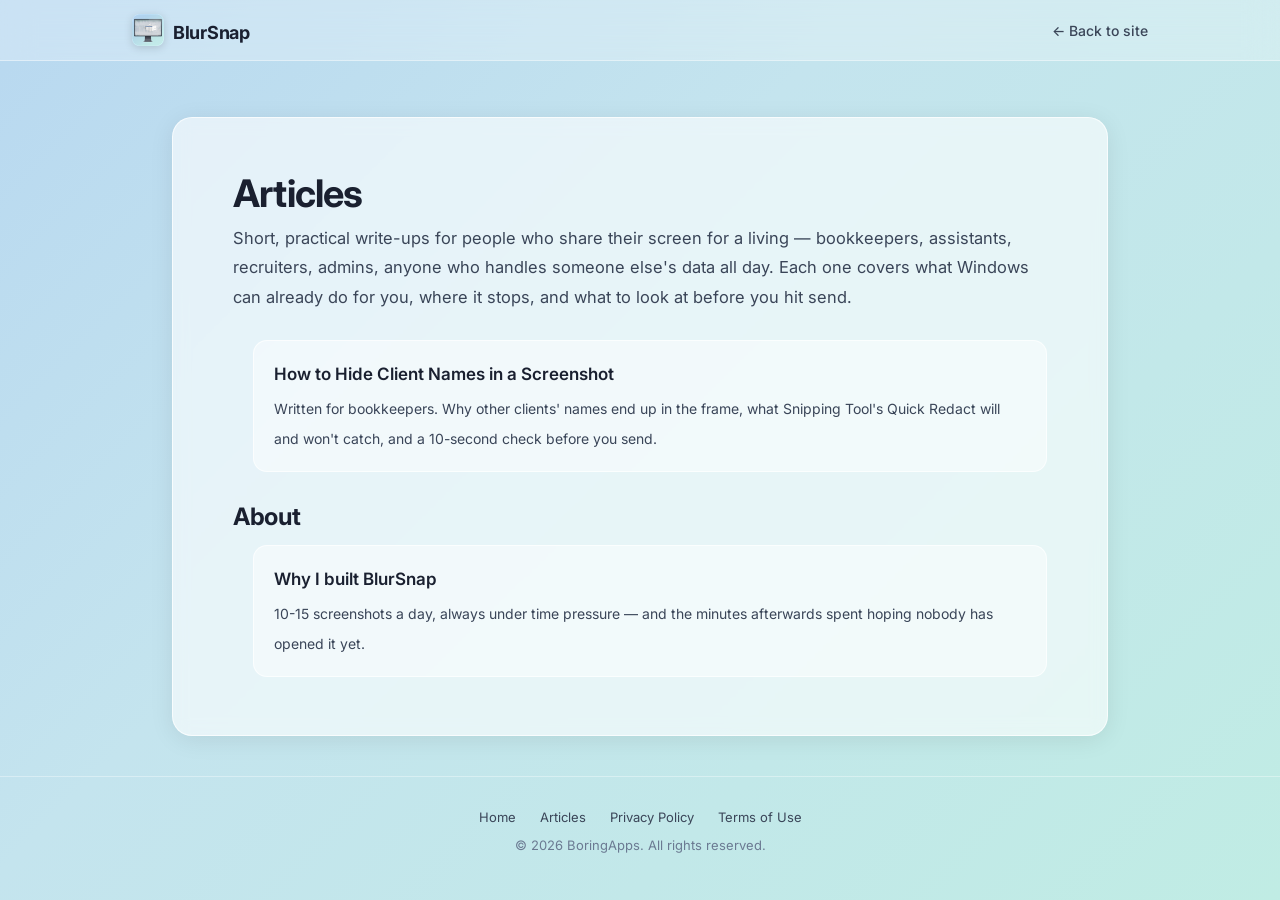
==== articles.html @ a400b6b6 "Add files via upload" ====
<!DOCTYPE html>
<html lang="en">
<head>
  <meta charset="UTF-8">
  <meta name="viewport" content="width=device-width, initial-scale=1.0">
  <title>Articles — BlurSnap</title>
  <meta name="description" content="Practical articles on hiding sensitive details in screenshots on Windows — what the built-in tools can do, where they stop, and what to check before you send.">
  <link rel="canonical" href="https://blursnap.app/articles.html">
  <link rel="icon" href="favicon.ico" sizes="16x16 32x32 48x48">
  <link rel="icon" type="image/png" href="icon-64.png" sizes="64x64">
  <link rel="apple-touch-icon" href="icon-180.png">

  <meta property="og:type" content="website">
  <meta property="og:site_name" content="BlurSnap">
  <meta property="og:title" content="BlurSnap Articles">
  <meta property="og:description" content="Practical articles on hiding sensitive details in screenshots on Windows.">
  <meta property="og:url" content="https://blursnap.app/articles.html">
  <meta property="og:image" content="https://blursnap.app/og-image.png">

  <link rel="preconnect" href="https://fonts.googleapis.com">
  <link rel="preconnect" href="https://fonts.gstatic.com" crossorigin>
  <link href="https://fonts.googleapis.com/css2?family=Inter:wght@400;500;600;700&display=swap" rel="stylesheet">
  <link rel="stylesheet" href="legal.css">
  <link rel="stylesheet" href="article.css">
</head>
<body>

  <header>
    <div class="header-inner">
      <a href="index.html" class="logo">
        <img src="icon-64.png" alt="" width="32" height="32"><span>BlurSnap</span>
      </a>
      <nav>
        <a href="index.html">&larr; Back to site</a>
      </nav>
    </div>
  </header>

  <main class="legal article">
    <div class="legal-card">
      <h1>Articles</h1>
      <p class="legal-intro" style="margin-bottom:28px;">Short, practical write-ups for people who share their screen
      for a living — bookkeepers, assistants, recruiters, admins, anyone who handles someone else's data all day.
      Each one covers what Windows can already do for you, where it stops, and what to look at before you hit send.</p>

      <ul class="guide-list">
        <li>
          <a href="hide-client-names-in-screenshots.html">
            <strong>How to Hide Client Names in a Screenshot</strong>
            <span>Written for bookkeepers. Why other clients' names end up in the frame, what Snipping Tool's
            Quick Redact will and won't catch, and a 10-second check before you send.</span>
          </a>
        </li>
      </ul>

      <!-- NOT LIVE YET — move each block above as its article is published
      <h2 style="margin-top:0;">Start here</h2>

      <ul class="guide-list">
        <li>
          <a href="hide-sensitive-information-in-a-screenshot.html">
            <strong>How to Hide Sensitive Information in a Screenshot</strong>
            <span>The general one: where screenshots leak from, the three mistakes people make when hiding
            things, when a blur is enough and when it isn't, and a checklist that works on anything.</span>
          </a>
        </li>
      </ul>

      <h2>By what you're sending</h2>

      <ul class="guide-list">
        <li>
          <a href="blur-bank-statement.html">
            <strong>How to Blur a Bank Statement Before You Share It</strong>
            <span>They asked for proof of income, not three months of your life. What to hide, what has to
            stay visible — and the running-balance column that gives away the rows you covered.</span>
          </a>
        </li>
        <li>
          <a href="redact-cv-before-sending.html">
            <strong>How to Redact a CV Before You Send It On</strong>
            <span>Blind CVs for recruiters: what comes out, why a black box over the name doesn't remove it,
            and the dozen places the name hides besides the top of page one.</span>
          </a>
        </li>
        <li>
          <a href="hide-personal-data-chat-screenshot.html">
            <strong>How to Hide Personal Data in a Screenshot of a Chat or Inbox</strong>
            <span>You wanted to show one message. The sidebar carries everyone you talk to, and the previews
            carry what they said — and this kind of screenshot travels further than any other.</span>
          </a>
        </li>
      </ul>

      <h2>Tools</h2>

      <ul class="guide-list">
        <li>
          <a href="redact-screenshot-windows.html">
            <strong>How to Redact a Screenshot on Windows</strong>
            <span>Every built-in way, step by step: Snipping Tool, Scan Text, Quick Redact, Paint — with
            the exact limit of each one, and a table of which to use when.</span>
          </a>
        </li>
      </ul>

      -->

      <h2>About</h2>

      <ul class="guide-list">
        <li>
          <a href="why-i-built-blursnap.html">
            <strong>Why I built BlurSnap</strong>
            <span>10-15 screenshots a day, always under time pressure — and the minutes afterwards spent
            hoping nobody has opened it yet.</span>
          </a>
        </li>
      </ul>
    </div>
  </main>

  <footer>
    <a href="index.html">Home</a>
    <a href="articles.html">Articles</a>
    <a href="privacy.html">Privacy Policy</a>
    <a href="terms.html">Terms of Use</a>
    <div style="margin-top:12px;">&copy; 2026 BoringApps. All rights reserved.</div>
  </footer>

  <script type='module' src='https://static.cloudflareinsights.com/beacon.min.js' data-cf-beacon='{"token": "2e0156c7e4474e0494445b48694e15ca"}'></script>
</body>
</html>
---- legal.css ----
/* Shared styles for BlurSnap legal pages (privacy, terms) */
*, *::before, *::after { box-sizing: border-box; margin: 0; padding: 0; }

:root {
  --bg-grad-start: #B8D8F0;
  --bg-grad-end:   #C0ECE4;
  --text-pri:  #1a2030;
  --text-sec:  #3a4558;
  --text-dim:  #6b7a92;
  --accent:    #3d6fa8;
  --accent-hov:#2f5a8a;
  --card-bg:   rgba(255,255,255,0.6);
  --card-border: rgba(255,255,255,0.7);
  --header-bg: rgba(255,255,255,0.25);
}

html { scroll-behavior: smooth; }

body {
  font-family: 'Inter', system-ui, sans-serif;
  color: var(--text-pri);
  background: linear-gradient(135deg, var(--bg-grad-start) 0%, #C4E4EE 40%, var(--bg-grad-end) 100%);
  background-attachment: fixed;
  min-height: 100vh;
}

/* ── Header ─────────────────────────────────────── */
header {
  position: sticky;
  top: 0;
  z-index: 100;
  backdrop-filter: blur(16px);
  -webkit-backdrop-filter: blur(16px);
  background: var(--header-bg);
  border-bottom: 1px solid rgba(255,255,255,0.4);
}

.header-inner {
  max-width: 1080px;
  margin: 0 auto;
  padding: 0 32px;
  height: 60px;
  display: flex;
  align-items: center;
  justify-content: space-between;
}

.logo {
  font-size: 18px;
  font-weight: 700;
  color: var(--text-pri);
  text-decoration: none;
  letter-spacing: -0.3px;
  display: flex;
  align-items: center;
}

.logo img { border-radius: 7px; margin-right: 9px; box-shadow: 0 2px 8px rgba(0,0,0,0.15); }
.logo span { position: relative; top: 2px; }

nav a {
  font-size: 14px;
  font-weight: 500;
  color: var(--text-sec);
  text-decoration: none;
  transition: color 0.15s;
}

nav a:hover { color: var(--text-pri); }

/* ── Legal content card ──────────────────────────── */
.legal {
  max-width: 912px;
  margin: 56px auto 40px;
  padding: 0 32px;
}

.legal-card {
  background: var(--card-bg);
  border: 1px solid var(--card-border);
  border-radius: 20px;
  backdrop-filter: blur(8px);
  -webkit-backdrop-filter: blur(8px);
  box-shadow: 0 4px 24px rgba(0, 0, 0, 0.08);
  padding: 48px 48px 40px;
}

.legal-card h1 {
  font-size: 34px;
  font-weight: 700;
  letter-spacing: -0.8px;
  margin-bottom: 8px;
}

.legal-updated {
  font-size: 13px;
  color: var(--text-dim);
  margin-bottom: 36px;
}

.legal-card h2 {
  font-size: 19px;
  font-weight: 700;
  color: var(--text-pri);
  margin: 32px 0 12px;
}

.legal-card p {
  font-size: 15px;
  color: var(--text-sec);
  line-height: 1.7;
  margin-bottom: 14px;
}

.legal-card ul {
  margin: 0 0 14px 20px;
}

.legal-card li {
  font-size: 15px;
  color: var(--text-sec);
  line-height: 1.7;
  margin-bottom: 6px;
}

.legal-card a {
  color: var(--accent);
  text-decoration: none;
}

.legal-card a:hover { text-decoration: underline; }

.legal-card strong { color: var(--text-pri); font-weight: 600; }

.legal-intro {
  font-size: 16px;
  color: var(--text-sec);
  line-height: 1.7;
  margin-bottom: 8px;
}

/* ── Footer ──────────────────────────────────────── */
footer {
  border-top: 1px solid rgba(255,255,255,0.35);
  padding: 32px;
  text-align: center;
  font-size: 13px;
  color: var(--text-dim);
}

footer a {
  color: var(--text-sec);
  text-decoration: none;
  margin: 0 10px;
}

footer a:hover { color: var(--text-pri); }

/* ── Responsive ──────────────────────────────────── */
@media (max-width: 640px) {
  .legal-card { padding: 32px 24px; }
  .legal-card h1 { font-size: 28px; }
  .header-inner { padding: 0 20px; }
}
---- article.css ----
/* Article/guide pages. Loaded on top of legal.css, which supplies the
   colour tokens, header, footer and base typography. Everything here is
   what a guide needs and a legal page does not. */

/* Wider than the legal pages, with type scaled up to match: the line length
   stays in a comfortable range instead of stretching to 110+ characters. */
.article { max-width: 1000px; }
.article .legal-card { padding: 52px 60px 44px; }

.article .legal-card p,
.article .legal-card li { font-size: 16.5px; line-height: 1.78; }
.article .legal-card h1 { font-size: 38px; }

.legal-card p.lead {
  font-size: 19px;
  color: var(--text-pri);
  line-height: 1.65;
  margin-bottom: 18px;
}

.legal-card h2 { font-size: 24px; margin: 40px 0 14px; letter-spacing: -0.3px; }
.legal-card h2:first-of-type { margin-top: 30px; }
.legal-card h3 { font-size: 17.5px; font-weight: 700; margin: 24px 0 8px; }

.legal-card ol { margin: 0 0 14px 20px; }
.legal-card ol li { font-size: 15px; color: var(--text-sec); line-height: 1.7; margin-bottom: 8px; }

kbd {
  font: 500 13px/1 'Inter', system-ui, sans-serif;
  background: rgba(255,255,255,0.85);
  border: 1px solid rgba(0,0,0,0.14);
  border-bottom-width: 2px;
  border-radius: 5px;
  padding: 3px 6px;
  white-space: nowrap;
  color: var(--text-pri);
}

/* ── Pull-out note ───────────────────────────────── */
.note {
  background: rgba(255,255,255,0.5);
  border-left: 3px solid var(--accent);
  border-radius: 0 12px 12px 0;
  padding: 16px 20px;
  margin: 24px 0;
}
.note p:last-child { margin-bottom: 0; }

/* ── Byline / meta ───────────────────────────────── */
.article-meta {
  font-size: 13px;
  color: var(--text-dim);
  margin-bottom: 28px;
}

/* ── Browser mock-up ─────────────────────────────── */
/* Deliberately generic chrome: this illustrates the reader's own screen,
   not any particular accounting product's interface. */
.mock-wrap {
  display: grid;
  grid-template-columns: 1fr 1fr;
  gap: 18px;
  margin: 28px 0 10px;
}

.mock {
  background: #f4f6f9;
  border: 1px solid rgba(0,0,0,0.12);
  border-radius: 10px;
  overflow: hidden;
  box-shadow: 0 3px 14px rgba(0,0,0,0.10);
  font-size: 11px;
  line-height: 1.45;
  color: #2a3550;
}

.mock-tabs { display: flex; gap: 3px; padding: 6px 6px 0; background: #dfe4ec; }
.mock-tab {
  flex: 1 1 0;
  min-width: 0;
  padding: 5px 7px;
  border-radius: 6px 6px 0 0;
  background: #eef1f6;
  color: #55617a;
  white-space: nowrap;
  overflow: hidden;
  text-overflow: ellipsis;
}
.mock-tab.active { background: #fff; color: #1a2030; font-weight: 600; }

.mock-bar { display: flex; gap: 10px; padding: 6px 9px; background: #fff; border-bottom: 1px solid #e3e7ee; color: #6b7a92; }
.mock-bar span { white-space: nowrap; overflow: hidden; text-overflow: ellipsis; }

.mock-body { display: flex; min-height: 132px; background: #fff; }
.mock-side { width: 34%; padding: 8px; background: #f7f9fc; border-right: 1px solid #e3e7ee; }
.mock-side div { padding: 3px 0; color: #55617a; white-space: nowrap; overflow: hidden; text-overflow: ellipsis; }
.mock-main { flex: 1; padding: 10px; }
.mock-head { font-weight: 700; color: #1a2030; padding: 2px 0 6px; }
.mock-total { margin-top: 6px; padding: 5px 0 2px; border-top: 1px solid #d7dde6; font-weight: 700; color: #1a2030; }
.mock-head.pick, .mock-total.pick { background: #fffbe6; border-radius: 3px; }
.mock-row { display: flex; justify-content: space-between; padding: 4px 0; border-bottom: 1px solid #eef1f6; color: #55617a; }
.mock-row.pick { background: #fffbe6; font-weight: 700; color: #1a2030; }

.mock-toast {
  margin: 6px 8px 8px auto;
  width: 62%;
  padding: 6px 8px;
  background: #fff;
  border: 1px solid #e3e7ee;
  border-radius: 7px;
  box-shadow: 0 2px 8px rgba(0,0,0,0.10);
  color: #55617a;
}

/* The "hidden" variant: everything is veiled except what was revealed. */
.mock.hidden-demo .mock-tab,
.mock.hidden-demo .mock-bar span,
.mock.hidden-demo .mock-side div,
.mock.hidden-demo .mock-row,
.mock.hidden-demo .mock-head,
.mock.hidden-demo .mock-total,
.mock.hidden-demo .mock-toast { color: transparent; }

.mock.hidden-demo .mock-tab,
.mock.hidden-demo .mock-side div,
.mock.hidden-demo .mock-head,
.mock.hidden-demo .mock-total,
.mock.hidden-demo .mock-toast { background-image: linear-gradient(90deg, #cdd5e0, #dbe1ea); border-radius: 4px; }

.mock.hidden-demo .mock-bar span { background: #dbe1ea; border-radius: 4px; }
.mock.hidden-demo .mock-row { background-image: linear-gradient(90deg, #d5dbe4, #e2e7ee); border-radius: 4px; margin-bottom: 2px; }
/* The revealed spots: three of them, deliberately far apart. */
.mock.hidden-demo .mock-row.pick,
.mock.hidden-demo .mock-head.pick,
.mock.hidden-demo .mock-total.pick { background: #fffbe6; background-image: none; color: #1a2030; }

.mock-cap { font-size: 12px; color: var(--text-dim); text-align: center; margin-top: 8px; }

/* ── Call to action ──────────────────────────────── */
.cta {
  margin: 36px 0 4px;
  padding: 24px;
  background: rgba(255,255,255,0.55);
  border: 1px solid var(--card-border);
  border-radius: 16px;
  text-align: center;
}
.cta .btn {
  display: inline-block;
  margin-top: 14px;
  padding: 13px 26px;
  background: var(--accent);
  color: #fff;
  border-radius: 10px;
  font-size: 15px;
  font-weight: 600;
  text-decoration: none;
  transition: background 0.15s;
}
.cta .btn:hover { background: var(--accent-hov); text-decoration: none; }
.cta .fine { font-size: 13px; color: var(--text-dim); margin-top: 12px; margin-bottom: 0; }

/* ── Guides index ────────────────────────────────── */
.guide-list { list-style: none; margin: 0; padding: 0; }
.guide-list li { margin: 0 0 14px; }
.guide-list a {
  display: block;
  padding: 18px 20px;
  background: rgba(255,255,255,0.45);
  border: 1px solid var(--card-border);
  border-radius: 14px;
  text-decoration: none;
  transition: background 0.15s;
}
.guide-list a:hover { background: rgba(255,255,255,0.7); text-decoration: none; }
.guide-list strong { display: block; font-size: 17px; color: var(--text-pri); margin-bottom: 5px; }
.guide-list span { font-size: 14px; color: var(--text-sec); line-height: 1.6; }

/* ── Responsive ──────────────────────────────────── */
@media (max-width: 720px) {
  .mock-wrap { grid-template-columns: 1fr; }
}

@media (max-width: 860px) {
  .article .legal-card { padding: 34px 26px 30px; }
  .article .legal-card h1 { font-size: 29px; }
}

/* ═══════════════════════════════════════════════════
   Mock-ups for articles 2-6.
   Article 1's mock uses element-specific selectors; everything below
   uses one generic mechanism instead — mark any element .v and it gets
   veiled inside .hidden-demo, unless it is also .pick (revealed).
   ═══════════════════════════════════════════════════ */

.mock.hidden-demo .v {
  color: transparent;
  background-image: linear-gradient(90deg, #cdd5e0, #dbe1ea);
  border-radius: 4px;
}
.mock.hidden-demo .v.pick {
  color: #1a2030;
  background-image: none;
  background: #fffbe6;
}

/* ── Statement / document page (article 2) ───────── */
.doc { background: #fff; }
.doc-top {
  display: flex; justify-content: space-between; gap: 10px;
  padding: 8px 11px; background: #fff; border-bottom: 1px solid #e3e7ee;
  font-weight: 600; color: #1a2030;
}
.doc-body { padding: 9px 11px 11px; }
.doc-sub { color: #6b7a92; padding-bottom: 7px; }
.doc-row {
  display: flex; justify-content: space-between; gap: 8px;
  padding: 4px 0; border-bottom: 1px solid #eef1f6; color: #55617a;
}
.doc-row span:first-child { white-space: nowrap; overflow: hidden; text-overflow: ellipsis; }
.doc-row.pick { background: #fffbe6; font-weight: 700; color: #1a2030; }
.doc-total {
  display: flex; justify-content: space-between;
  margin-top: 6px; padding: 5px 0 2px; border-top: 1px solid #d7dde6;
  font-weight: 700; color: #1a2030;
}
.doc-total.pick { background: #fffbe6; }

/* ── CV, two columns (article 3) ─────────────────── */
.cv-body { display: flex; min-height: 150px; background: #fff; }
.cv-side { width: 36%; padding: 10px; background: #f7f9fc; border-right: 1px solid #e3e7ee; }
.cv-photo { width: 34px; height: 34px; border-radius: 50%; background: #dbe1ea; margin-bottom: 8px; }
.cv-side .l { display: block; padding: 3px 0; color: #55617a; white-space: nowrap; overflow: hidden; text-overflow: ellipsis; }
.cv-main { flex: 1; padding: 10px; }
.cv-job { padding: 3px 0 6px; border-bottom: 1px solid #eef1f6; margin-bottom: 5px; }
.cv-job b { display: block; color: #1a2030; }
.cv-job .d { color: #8a97ab; }
.cv-job .t { color: #55617a; }

/* ── Chat / inbox window (article 5) ─────────────── */
.chat-body { display: flex; min-height: 150px; background: #fff; }
.chat-side { width: 40%; padding: 8px; background: #f7f9fc; border-right: 1px solid #e3e7ee; }
.chat-conv { padding: 4px 0; border-bottom: 1px solid #eef1f6; }
.chat-conv b { display: block; color: #1a2030; white-space: nowrap; overflow: hidden; text-overflow: ellipsis; }
.chat-conv .pv { display: block; color: #8a97ab; white-space: nowrap; overflow: hidden; text-overflow: ellipsis; }
.chat-main { flex: 1; padding: 10px; display: flex; flex-direction: column; gap: 5px; }
.bubble { max-width: 80%; padding: 6px 9px; border-radius: 10px; background: #eef1f6; color: #55617a; }
.bubble.me { align-self: flex-end; background: #e3edf7; }
.bubble.pick { background: #fffbe6; color: #1a2030; }

/* ── Comparison table (article 4) ────────────────── */
.cmp-wrap { overflow-x: auto; margin: 20px 0 10px; }
.cmp { width: 100%; border-collapse: collapse; font-size: 14.5px; }
.cmp th, .cmp td {
  text-align: left; padding: 10px 12px; vertical-align: top;
  border-bottom: 1px solid var(--card-border); color: var(--text-sec); line-height: 1.55;
}
.cmp th { color: var(--text-pri); font-weight: 600; font-size: 12.5px; text-transform: uppercase; letter-spacing: 0.4px; }
.cmp td:first-child { color: var(--text-pri); font-weight: 500; white-space: nowrap; }
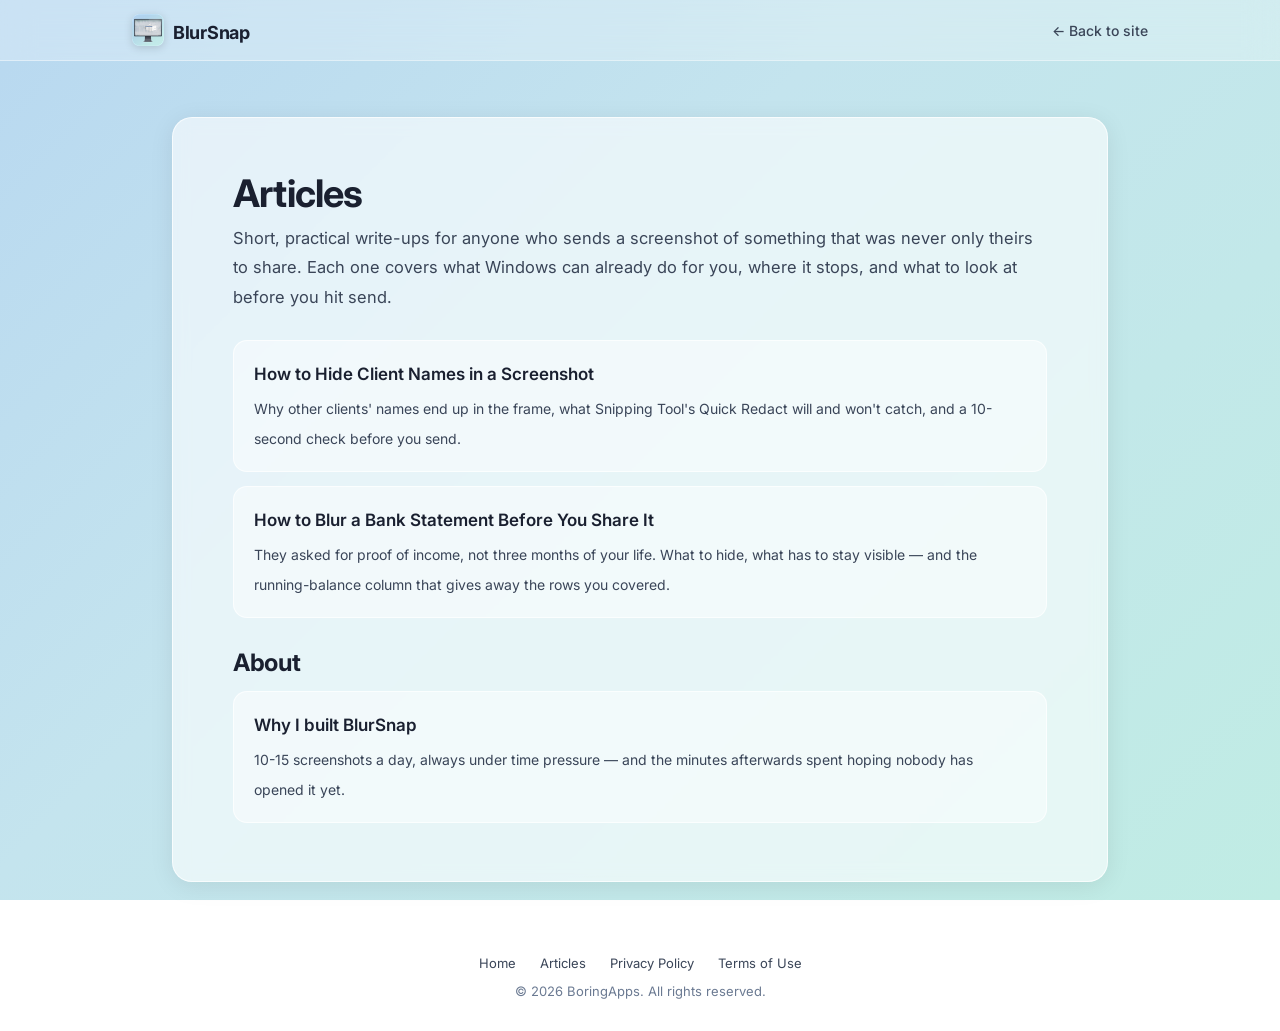
==== commit 8e771122: "Add files via upload" ====
--- a/articles.html
+++ b/articles.html
@@ -1,133 +1,133 @@
-<!DOCTYPE html>
-<html lang="en">
-<head>
-  <meta charset="UTF-8">
-  <meta name="viewport" content="width=device-width, initial-scale=1.0">
-  <title>Articles — BlurSnap</title>
-  <meta name="description" content="Practical articles on hiding sensitive details in screenshots on Windows — what the built-in tools can do, where they stop, and what to check before you send.">
-  <link rel="canonical" href="https://blursnap.app/articles.html">
-  <link rel="icon" href="favicon.ico" sizes="16x16 32x32 48x48">
-  <link rel="icon" type="image/png" href="icon-64.png" sizes="64x64">
-  <link rel="apple-touch-icon" href="icon-180.png">
-
-  <meta property="og:type" content="website">
-  <meta property="og:site_name" content="BlurSnap">
-  <meta property="og:title" content="BlurSnap Articles">
-  <meta property="og:description" content="Practical articles on hiding sensitive details in screenshots on Windows.">
-  <meta property="og:url" content="https://blursnap.app/articles.html">
-  <meta property="og:image" content="https://blursnap.app/og-image.png">
-
-  <link rel="preconnect" href="https://fonts.googleapis.com">
-  <link rel="preconnect" href="https://fonts.gstatic.com" crossorigin>
-  <link href="https://fonts.googleapis.com/css2?family=Inter:wght@400;500;600;700&display=swap" rel="stylesheet">
-  <link rel="stylesheet" href="legal.css">
-  <link rel="stylesheet" href="article.css">
-</head>
-<body>
-
-  <header>
-    <div class="header-inner">
-      <a href="index.html" class="logo">
-        <img src="icon-64.png" alt="" width="32" height="32"><span>BlurSnap</span>
-      </a>
-      <nav>
-        <a href="index.html">&larr; Back to site</a>
-      </nav>
-    </div>
-  </header>
-
-  <main class="legal article">
-    <div class="legal-card">
-      <h1>Articles</h1>
-      <p class="legal-intro" style="margin-bottom:28px;">Short, practical write-ups for people who share their screen
-      for a living — bookkeepers, assistants, recruiters, admins, anyone who handles someone else's data all day.
-      Each one covers what Windows can already do for you, where it stops, and what to look at before you hit send.</p>
-
-      <ul class="guide-list">
-        <li>
-          <a href="hide-client-names-in-screenshots.html">
-            <strong>How to Hide Client Names in a Screenshot</strong>
-            <span>Written for bookkeepers. Why other clients' names end up in the frame, what Snipping Tool's
-            Quick Redact will and won't catch, and a 10-second check before you send.</span>
-          </a>
-        </li>
-      </ul>
-
-      <!-- NOT LIVE YET — move each block above as its article is published
-      <h2 style="margin-top:0;">Start here</h2>
-
-      <ul class="guide-list">
-        <li>
-          <a href="hide-sensitive-information-in-a-screenshot.html">
-            <strong>How to Hide Sensitive Information in a Screenshot</strong>
-            <span>The general one: where screenshots leak from, the three mistakes people make when hiding
-            things, when a blur is enough and when it isn't, and a checklist that works on anything.</span>
-          </a>
-        </li>
-      </ul>
-
-      <h2>By what you're sending</h2>
-
-      <ul class="guide-list">
-        <li>
-          <a href="blur-bank-statement.html">
-            <strong>How to Blur a Bank Statement Before You Share It</strong>
-            <span>They asked for proof of income, not three months of your life. What to hide, what has to
-            stay visible — and the running-balance column that gives away the rows you covered.</span>
-          </a>
-        </li>
-        <li>
-          <a href="redact-cv-before-sending.html">
-            <strong>How to Redact a CV Before You Send It On</strong>
-            <span>Blind CVs for recruiters: what comes out, why a black box over the name doesn't remove it,
-            and the dozen places the name hides besides the top of page one.</span>
-          </a>
-        </li>
-        <li>
-          <a href="hide-personal-data-chat-screenshot.html">
-            <strong>How to Hide Personal Data in a Screenshot of a Chat or Inbox</strong>
-            <span>You wanted to show one message. The sidebar carries everyone you talk to, and the previews
-            carry what they said — and this kind of screenshot travels further than any other.</span>
-          </a>
-        </li>
-      </ul>
-
-      <h2>Tools</h2>
-
-      <ul class="guide-list">
-        <li>
-          <a href="redact-screenshot-windows.html">
-            <strong>How to Redact a Screenshot on Windows</strong>
-            <span>Every built-in way, step by step: Snipping Tool, Scan Text, Quick Redact, Paint — with
-            the exact limit of each one, and a table of which to use when.</span>
-          </a>
-        </li>
-      </ul>
-
-      -->
-
-      <h2>About</h2>
-
-      <ul class="guide-list">
-        <li>
-          <a href="why-i-built-blursnap.html">
-            <strong>Why I built BlurSnap</strong>
-            <span>10-15 screenshots a day, always under time pressure — and the minutes afterwards spent
-            hoping nobody has opened it yet.</span>
-          </a>
-        </li>
-      </ul>
-    </div>
-  </main>
-
-  <footer>
-    <a href="index.html">Home</a>
-    <a href="articles.html">Articles</a>
-    <a href="privacy.html">Privacy Policy</a>
-    <a href="terms.html">Terms of Use</a>
-    <div style="margin-top:12px;">&copy; 2026 BoringApps. All rights reserved.</div>
-  </footer>
-
-  <script type='module' src='https://static.cloudflareinsights.com/beacon.min.js' data-cf-beacon='{"token": "2e0156c7e4474e0494445b48694e15ca"}'></script>
-</body>
-</html>
+<!DOCTYPE html>
+<html lang="en">
+<head>
+  <meta charset="UTF-8">
+  <meta name="viewport" content="width=device-width, initial-scale=1.0">
+  <title>Articles — BlurSnap</title>
+  <meta name="description" content="Practical articles on hiding sensitive details in screenshots on Windows — what the built-in tools can do, where they stop, and what to check before you send.">
+  <link rel="canonical" href="https://blursnap.app/articles.html">
+  <link rel="icon" href="favicon.ico" sizes="16x16 32x32 48x48">
+  <link rel="icon" type="image/png" href="icon-64.png" sizes="64x64">
+  <link rel="apple-touch-icon" href="icon-180.png">
+
+  <meta property="og:type" content="website">
+  <meta property="og:site_name" content="BlurSnap">
+  <meta property="og:title" content="BlurSnap Articles">
+  <meta property="og:description" content="Practical articles on hiding sensitive details in screenshots on Windows.">
+  <meta property="og:url" content="https://blursnap.app/articles.html">
+  <meta property="og:image" content="https://blursnap.app/og-image.png">
+
+  <link rel="preconnect" href="https://fonts.googleapis.com">
+  <link rel="preconnect" href="https://fonts.gstatic.com" crossorigin>
+  <link href="https://fonts.googleapis.com/css2?family=Inter:wght@400;500;600;700&display=swap" rel="stylesheet">
+  <link rel="stylesheet" href="legal.css">
+  <link rel="stylesheet" href="article.css">
+</head>
+<body>
+
+  <header>
+    <div class="header-inner">
+      <a href="index.html" class="logo">
+        <img src="icon-64.png" alt="" width="32" height="32"><span>BlurSnap</span>
+      </a>
+      <nav>
+        <a href="index.html">&larr; Back to site</a>
+      </nav>
+    </div>
+  </header>
+
+  <main class="legal article">
+    <div class="legal-card">
+      <h1>Articles</h1>
+      <p class="legal-intro" style="margin-bottom:28px;">Short, practical write-ups for anyone who sends a screenshot
+      of something that was never only theirs to share. Each one covers what Windows can already do for you,
+      where it stops, and what to look at before you hit send.</p>
+
+      <ul class="guide-list">
+        <li>
+          <a href="hide-client-names-in-screenshots.html">
+            <strong>How to Hide Client Names in a Screenshot</strong>
+            <span>Why other clients' names end up in the frame, what Snipping Tool's
+            Quick Redact will and won't catch, and a 10-second check before you send.</span>
+          </a>
+        </li>
+        <li>
+          <a href="blur-bank-statement.html">
+            <strong>How to Blur a Bank Statement Before You Share It</strong>
+            <span>They asked for proof of income, not three months of your life. What to hide, what has to
+            stay visible — and the running-balance column that gives away the rows you covered.</span>
+          </a>
+        </li>
+      </ul>
+
+      <!-- NOT LIVE YET — move each block above as its article is published
+      <h2 style="margin-top:0;">Start here</h2>
+
+      <ul class="guide-list">
+        <li>
+          <a href="hide-sensitive-information-in-a-screenshot.html">
+            <strong>How to Hide Sensitive Information in a Screenshot</strong>
+            <span>The general one: where screenshots leak from, the three mistakes people make when hiding
+            things, when a blur is enough and when it isn't, and a checklist that works on anything.</span>
+          </a>
+        </li>
+      </ul>
+
+      <h2>By what you're sending</h2>
+
+      <ul class="guide-list">
+        <li>
+          <a href="redact-cv-before-sending.html">
+            <strong>How to Redact a CV Before You Send It On</strong>
+            <span>Blind CVs: what comes out, why a black box over the name doesn't remove it,
+            and the dozen places the name hides besides the top of page one.</span>
+          </a>
+        </li>
+        <li>
+          <a href="hide-personal-data-chat-screenshot.html">
+            <strong>How to Hide Personal Data in a Screenshot of a Chat or Inbox</strong>
+            <span>You wanted to show one message. The sidebar carries everyone you talk to, and the previews
+            carry what they said — and this kind of screenshot travels further than any other.</span>
+          </a>
+        </li>
+      </ul>
+
+      <h2>Tools</h2>
+
+      <ul class="guide-list">
+        <li>
+          <a href="redact-screenshot-windows.html">
+            <strong>How to Redact a Screenshot on Windows</strong>
+            <span>Every built-in way, step by step: Snipping Tool, Scan Text, Quick Redact, Paint — with
+            the exact limit of each one, and a table of which to use when.</span>
+          </a>
+        </li>
+      </ul>
+
+      -->
+
+      <h2>About</h2>
+
+      <ul class="guide-list">
+        <li>
+          <a href="why-i-built-blursnap.html">
+            <strong>Why I built BlurSnap</strong>
+            <span>10-15 screenshots a day, always under time pressure — and the minutes afterwards spent
+            hoping nobody has opened it yet.</span>
+          </a>
+        </li>
+      </ul>
+    </div>
+  </main>
+
+  <footer>
+    <a href="index.html">Home</a>
+    <a href="articles.html">Articles</a>
+    <a href="privacy.html">Privacy Policy</a>
+    <a href="terms.html">Terms of Use</a>
+    <div style="margin-top:12px;">&copy; 2026 BoringApps. All rights reserved.</div>
+  </footer>
+
+  <script type='module' src='https://static.cloudflareinsights.com/beacon.min.js' data-cf-beacon='{"token": "2e0156c7e4474e0494445b48694e15ca"}'></script>
+</body>
+</html>
--- a/article.css
+++ b/article.css
@@ -1,190 +1,202 @@
-/* Article/guide pages. Loaded on top of legal.css, which supplies the
-   colour tokens, header, footer and base typography. Everything here is
-   what a guide needs and a legal page does not. */
-
-/* Wider than the legal pages, with type scaled up to match: the line length
-   stays in a comfortable range instead of stretching to 110+ characters. */
-.article { max-width: 1000px; }
-.article .legal-card { padding: 52px 60px 44px; }
-
-.article .legal-card p,
-.article .legal-card li { font-size: 16.5px; line-height: 1.78; }
-.article .legal-card h1 { font-size: 38px; }
-
-.legal-card p.lead {
-  font-size: 19px;
-  color: var(--text-pri);
-  line-height: 1.65;
-  margin-bottom: 18px;
-}
-
-.legal-card h2 { font-size: 24px; margin: 40px 0 14px; letter-spacing: -0.3px; }
-.legal-card h2:first-of-type { margin-top: 30px; }
-.legal-card h3 { font-size: 17.5px; font-weight: 700; margin: 24px 0 8px; }
-
-.legal-card ol { margin: 0 0 14px 20px; }
-.legal-card ol li { font-size: 15px; color: var(--text-sec); line-height: 1.7; margin-bottom: 8px; }
-
-kbd {
-  font: 500 13px/1 'Inter', system-ui, sans-serif;
-  background: rgba(255,255,255,0.85);
-  border: 1px solid rgba(0,0,0,0.14);
-  border-bottom-width: 2px;
-  border-radius: 5px;
-  padding: 3px 6px;
-  white-space: nowrap;
-  color: var(--text-pri);
-}
-
-/* ── Pull-out note ───────────────────────────────── */
-.note {
-  background: rgba(255,255,255,0.5);
-  border-left: 3px solid var(--accent);
-  border-radius: 0 12px 12px 0;
-  padding: 16px 20px;
-  margin: 24px 0;
-}
-.note p:last-child { margin-bottom: 0; }
-
-/* ── Byline / meta ───────────────────────────────── */
-.article-meta {
-  font-size: 13px;
-  color: var(--text-dim);
-  margin-bottom: 28px;
-}
-
-/* ── Browser mock-up ─────────────────────────────── */
-/* Deliberately generic chrome: this illustrates the reader's own screen,
-   not any particular accounting product's interface. */
-.mock-wrap {
-  display: grid;
-  grid-template-columns: 1fr 1fr;
-  gap: 18px;
-  margin: 28px 0 10px;
-}
-
-.mock {
-  background: #f4f6f9;
-  border: 1px solid rgba(0,0,0,0.12);
-  border-radius: 10px;
-  overflow: hidden;
-  box-shadow: 0 3px 14px rgba(0,0,0,0.10);
-  font-size: 11px;
-  line-height: 1.45;
-  color: #2a3550;
-}
-
-.mock-tabs { display: flex; gap: 3px; padding: 6px 6px 0; background: #dfe4ec; }
-.mock-tab {
-  flex: 1 1 0;
-  min-width: 0;
-  padding: 5px 7px;
-  border-radius: 6px 6px 0 0;
-  background: #eef1f6;
-  color: #55617a;
-  white-space: nowrap;
-  overflow: hidden;
-  text-overflow: ellipsis;
-}
-.mock-tab.active { background: #fff; color: #1a2030; font-weight: 600; }
-
-.mock-bar { display: flex; gap: 10px; padding: 6px 9px; background: #fff; border-bottom: 1px solid #e3e7ee; color: #6b7a92; }
-.mock-bar span { white-space: nowrap; overflow: hidden; text-overflow: ellipsis; }
-
-.mock-body { display: flex; min-height: 132px; background: #fff; }
-.mock-side { width: 34%; padding: 8px; background: #f7f9fc; border-right: 1px solid #e3e7ee; }
-.mock-side div { padding: 3px 0; color: #55617a; white-space: nowrap; overflow: hidden; text-overflow: ellipsis; }
-.mock-main { flex: 1; padding: 10px; }
-.mock-head { font-weight: 700; color: #1a2030; padding: 2px 0 6px; }
-.mock-total { margin-top: 6px; padding: 5px 0 2px; border-top: 1px solid #d7dde6; font-weight: 700; color: #1a2030; }
-.mock-head.pick, .mock-total.pick { background: #fffbe6; border-radius: 3px; }
-.mock-row { display: flex; justify-content: space-between; padding: 4px 0; border-bottom: 1px solid #eef1f6; color: #55617a; }
-.mock-row.pick { background: #fffbe6; font-weight: 700; color: #1a2030; }
-
-.mock-toast {
-  margin: 6px 8px 8px auto;
-  width: 62%;
-  padding: 6px 8px;
-  background: #fff;
-  border: 1px solid #e3e7ee;
-  border-radius: 7px;
-  box-shadow: 0 2px 8px rgba(0,0,0,0.10);
-  color: #55617a;
-}
-
-/* The "hidden" variant: everything is veiled except what was revealed. */
-.mock.hidden-demo .mock-tab,
-.mock.hidden-demo .mock-bar span,
-.mock.hidden-demo .mock-side div,
-.mock.hidden-demo .mock-row,
-.mock.hidden-demo .mock-head,
-.mock.hidden-demo .mock-total,
-.mock.hidden-demo .mock-toast { color: transparent; }
-
-.mock.hidden-demo .mock-tab,
-.mock.hidden-demo .mock-side div,
-.mock.hidden-demo .mock-head,
-.mock.hidden-demo .mock-total,
-.mock.hidden-demo .mock-toast { background-image: linear-gradient(90deg, #cdd5e0, #dbe1ea); border-radius: 4px; }
-
-.mock.hidden-demo .mock-bar span { background: #dbe1ea; border-radius: 4px; }
-.mock.hidden-demo .mock-row { background-image: linear-gradient(90deg, #d5dbe4, #e2e7ee); border-radius: 4px; margin-bottom: 2px; }
-/* The revealed spots: three of them, deliberately far apart. */
-.mock.hidden-demo .mock-row.pick,
-.mock.hidden-demo .mock-head.pick,
-.mock.hidden-demo .mock-total.pick { background: #fffbe6; background-image: none; color: #1a2030; }
-
-.mock-cap { font-size: 12px; color: var(--text-dim); text-align: center; margin-top: 8px; }
-
-/* ── Call to action ──────────────────────────────── */
-.cta {
-  margin: 36px 0 4px;
-  padding: 24px;
-  background: rgba(255,255,255,0.55);
-  border: 1px solid var(--card-border);
-  border-radius: 16px;
-  text-align: center;
-}
-.cta .btn {
-  display: inline-block;
-  margin-top: 14px;
-  padding: 13px 26px;
-  background: var(--accent);
-  color: #fff;
-  border-radius: 10px;
-  font-size: 15px;
-  font-weight: 600;
-  text-decoration: none;
-  transition: background 0.15s;
-}
-.cta .btn:hover { background: var(--accent-hov); text-decoration: none; }
-.cta .fine { font-size: 13px; color: var(--text-dim); margin-top: 12px; margin-bottom: 0; }
-
-/* ── Guides index ────────────────────────────────── */
-.guide-list { list-style: none; margin: 0; padding: 0; }
-.guide-list li { margin: 0 0 14px; }
-.guide-list a {
-  display: block;
-  padding: 18px 20px;
-  background: rgba(255,255,255,0.45);
-  border: 1px solid var(--card-border);
-  border-radius: 14px;
-  text-decoration: none;
-  transition: background 0.15s;
-}
-.guide-list a:hover { background: rgba(255,255,255,0.7); text-decoration: none; }
-.guide-list strong { display: block; font-size: 17px; color: var(--text-pri); margin-bottom: 5px; }
-.guide-list span { font-size: 14px; color: var(--text-sec); line-height: 1.6; }
-
-/* ── Responsive ──────────────────────────────────── */
-@media (max-width: 720px) {
-  .mock-wrap { grid-template-columns: 1fr; }
-}
-
-@media (max-width: 860px) {
-  .article .legal-card { padding: 34px 26px 30px; }
-  .article .legal-card h1 { font-size: 29px; }
-}
+/* Article/guide pages. Loaded on top of legal.css, which supplies the
+   colour tokens, header, footer and base typography. Everything here is
+   what a guide needs and a legal page does not. */
+
+/* Wider than the legal pages, with type scaled up to match: the line length
+   stays in a comfortable range instead of stretching to 110+ characters. */
+.article { max-width: 1000px; }
+.article .legal-card { padding: 52px 60px 44px; }
+
+.article .legal-card p,
+.article .legal-card li { font-size: 16.5px; line-height: 1.78; }
+.article .legal-card h1 { font-size: 38px; }
+
+.legal-card p.lead {
+  font-size: 19px;
+  color: var(--text-pri);
+  line-height: 1.65;
+  margin-bottom: 18px;
+}
+
+.legal-card h2 { font-size: 24px; margin: 40px 0 14px; letter-spacing: -0.3px; }
+.legal-card h2:first-of-type { margin-top: 30px; }
+.legal-card h3 { font-size: 17.5px; font-weight: 700; margin: 24px 0 8px; }
+
+.legal-card ol { margin: 0 0 14px 20px; }
+.legal-card ol li { font-size: 15px; color: var(--text-sec); line-height: 1.7; margin-bottom: 8px; }
+
+kbd {
+  font: 500 13px/1 'Inter', system-ui, sans-serif;
+  background: rgba(255,255,255,0.85);
+  border: 1px solid rgba(0,0,0,0.14);
+  border-bottom-width: 2px;
+  border-radius: 5px;
+  padding: 3px 6px;
+  white-space: nowrap;
+  color: var(--text-pri);
+}
+
+/* ── Pull-out note ───────────────────────────────── */
+.note {
+  background: rgba(255,255,255,0.5);
+  border-left: 3px solid var(--accent);
+  border-radius: 0 12px 12px 0;
+  padding: 16px 20px;
+  margin: 24px 0;
+}
+.note p:last-child { margin-bottom: 0; }
+
+/* ── Byline / meta ───────────────────────────────── */
+.article-meta {
+  font-size: 13px;
+  color: var(--text-dim);
+  margin-bottom: 28px;
+}
+
+/* ── Browser mock-up ─────────────────────────────── */
+/* Deliberately generic chrome: this illustrates the reader's own screen,
+   not any particular accounting product's interface. */
+.mock-wrap {
+  display: grid;
+  grid-template-columns: 1fr 1fr;
+  gap: 18px;
+  margin: 28px 0 10px;
+}
+
+.mock {
+  background: #f4f6f9;
+  border: 1px solid rgba(0,0,0,0.12);
+  border-radius: 10px;
+  overflow: hidden;
+  box-shadow: 0 3px 14px rgba(0,0,0,0.10);
+  font-size: 11px;
+  line-height: 1.45;
+  color: #2a3550;
+}
+
+.mock-tabs { display: flex; gap: 3px; padding: 6px 6px 0; background: #dfe4ec; }
+.mock-tab {
+  flex: 1 1 0;
+  min-width: 0;
+  padding: 5px 7px;
+  border-radius: 6px 6px 0 0;
+  background: #eef1f6;
+  color: #55617a;
+  white-space: nowrap;
+  overflow: hidden;
+  text-overflow: ellipsis;
+}
+.mock-tab.active { background: #fff; color: #1a2030; font-weight: 600; }
+
+.mock-bar { display: flex; gap: 10px; padding: 6px 9px; background: #fff; border-bottom: 1px solid #e3e7ee; color: #6b7a92; }
+.mock-bar span { white-space: nowrap; overflow: hidden; text-overflow: ellipsis; }
+
+.mock-body { display: flex; min-height: 132px; background: #fff; }
+.mock-side { width: 34%; padding: 8px; background: #f7f9fc; border-right: 1px solid #e3e7ee; }
+.mock-side div { padding: 3px 0; color: #55617a; white-space: nowrap; overflow: hidden; text-overflow: ellipsis; }
+.mock-main { flex: 1; padding: 10px; }
+.mock-head { font-weight: 700; color: #1a2030; padding: 2px 0 6px; }
+.mock-total { margin-top: 6px; padding: 5px 0 2px; border-top: 1px solid #d7dde6; font-weight: 700; color: #1a2030; }
+.mock-head.pick, .mock-total.pick { background: #fffbe6; border-radius: 3px; }
+.mock-row { display: flex; justify-content: space-between; padding: 4px 0; border-bottom: 1px solid #eef1f6; color: #55617a; }
+.mock-row.pick { background: #fffbe6; font-weight: 700; color: #1a2030; }
+
+.mock-toast {
+  margin: 6px 8px 8px auto;
+  width: 62%;
+  padding: 6px 8px;
+  background: #fff;
+  border: 1px solid #e3e7ee;
+  border-radius: 7px;
+  box-shadow: 0 2px 8px rgba(0,0,0,0.10);
+  color: #55617a;
+}
+
+/* The "hidden" variant: everything is veiled except what was revealed. */
+.mock.hidden-demo .mock-tab,
+.mock.hidden-demo .mock-bar span,
+.mock.hidden-demo .mock-side div,
+.mock.hidden-demo .mock-row,
+.mock.hidden-demo .mock-head,
+.mock.hidden-demo .mock-total,
+.mock.hidden-demo .mock-toast { color: transparent; }
+
+.mock.hidden-demo .mock-tab,
+.mock.hidden-demo .mock-side div,
+.mock.hidden-demo .mock-head,
+.mock.hidden-demo .mock-total,
+.mock.hidden-demo .mock-toast { background-image: linear-gradient(90deg, #cdd5e0, #dbe1ea); border-radius: 4px; }
+
+.mock.hidden-demo .mock-bar span { background: #dbe1ea; border-radius: 4px; }
+.mock.hidden-demo .mock-row { background-image: linear-gradient(90deg, #d5dbe4, #e2e7ee); border-radius: 4px; margin-bottom: 2px; }
+/* The revealed spots: three of them, deliberately far apart. */
+.mock.hidden-demo .mock-row.pick,
+.mock.hidden-demo .mock-head.pick,
+.mock.hidden-demo .mock-total.pick { background: #fffbe6; background-image: none; color: #1a2030; }
+
+.mock-cap { font-size: 12px; color: var(--text-dim); text-align: center; margin-top: 8px; }
+
+/* ── Call to action ──────────────────────────────── */
+.cta {
+  margin: 36px 0 4px;
+  padding: 24px;
+  background: rgba(255,255,255,0.55);
+  border: 1px solid var(--card-border);
+  border-radius: 16px;
+  text-align: center;
+}
+.cta .btn {
+  display: inline-block;
+  margin-top: 14px;
+  padding: 13px 26px;
+  background: var(--accent);
+  color: #fff;
+  border-radius: 10px;
+  font-size: 15px;
+  font-weight: 600;
+  text-decoration: none;
+  transition: background 0.15s;
+}
+.cta .btn:hover { background: var(--accent-hov); text-decoration: none; }
+.cta .fine { font-size: 13px; color: var(--text-dim); margin-top: 12px; margin-bottom: 0; }
+
+/* ── Guides index ────────────────────────────────── */
+/* Scoped to .legal-card to outrank legal.css's `.legal-card ul { margin-left: 20px }`,
+   which is more specific than a bare .guide-list and was indenting the cards 20px
+   further from the left edge than from the right. */
+.legal-card .guide-list { list-style: none; margin: 0; padding: 0; }
+.guide-list li { margin: 0 0 14px; }
+.guide-list a {
+  display: block;
+  padding: 18px 20px;
+  background: rgba(255,255,255,0.45);
+  border: 1px solid var(--card-border);
+  border-radius: 14px;
+  text-decoration: none;
+  transition: background 0.15s;
+}
+.guide-list a:hover { background: rgba(255,255,255,0.7); text-decoration: none; }
+.guide-list strong { display: block; font-size: 17px; color: var(--text-pri); margin-bottom: 5px; }
+.guide-list span { font-size: 14px; color: var(--text-sec); line-height: 1.6; }
+
+/* ── Responsive ──────────────────────────────────── */
+@media (max-width: 720px) {
+  .mock-wrap { grid-template-columns: 1fr; }
+}
+
+@media (max-width: 860px) {
+  .article .legal-card { padding: 34px 26px 30px; }
+  .article .legal-card h1 { font-size: 29px; }
+}
+
+/* Three paddings nest on a phone — page gutter, then the card, then the guide
+   card inside it — and together they leave the text about 230px wide on a
+   390px screen. Tighten all three so the cards use the width they have. */
+@media (max-width: 600px) {
+  .article { padding: 0 14px; }
+  .article .legal-card { padding: 28px 16px 24px; }
+  .guide-list a { padding: 16px; }
+}
 
 /* ═══════════════════════════════════════════════════
    Mock-ups for articles 2-6.
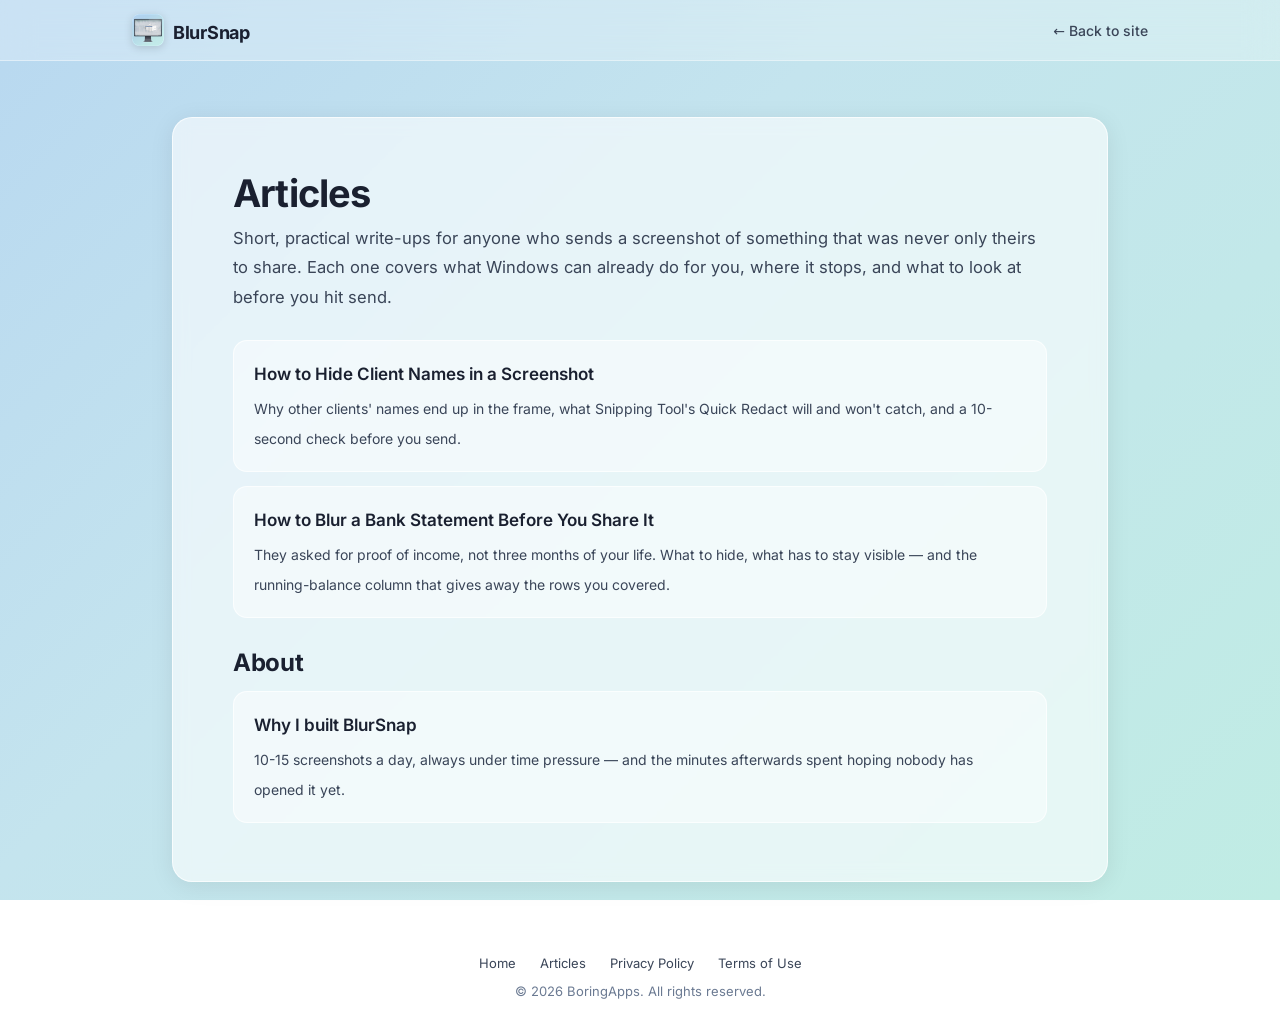
==== commit 6af7b628: "Add files via upload" ====
--- a/articles.html
+++ b/articles.html
@@ -17,9 +17,30 @@
   <meta property="og:url" content="https://blursnap.app/articles.html">
   <meta property="og:image" content="https://blursnap.app/og-image.png">
 
-  <link rel="preconnect" href="https://fonts.googleapis.com">
-  <link rel="preconnect" href="https://fonts.gstatic.com" crossorigin>
-  <link href="https://fonts.googleapis.com/css2?family=Inter:wght@400;500;600;700&display=swap" rel="stylesheet">
+  <link rel="preload" href="fonts/inter-latin.woff2" as="font" type="font/woff2" crossorigin>
+  <style>
+    /* Inter, self-hosted. On the Google Fonts CDN this sat on the critical path: two
+       extra hosts, each costing DNS + TLS + a round trip, and the stylesheet had to
+       land before the font file was even requested. The hero paragraph is the LCP
+       element, so it waited on that whole chain. One variable file per subset covers
+       weights 400-700; only latin is preloaded, latin-ext is fetched on demand. */
+    @font-face {
+      font-family: 'Inter';
+      font-style: normal;
+      font-weight: 400 700;
+      font-display: swap;
+      src: url(fonts/inter-latin.woff2) format('woff2');
+      unicode-range: U+0000-00FF, U+0131, U+0152-0153, U+02BB-02BC, U+02C6, U+02DA, U+02DC, U+0304, U+0308, U+0329, U+2000-206F, U+20AC, U+2122, U+2191, U+2193, U+2212, U+2215, U+FEFF, U+FFFD;
+    }
+    @font-face {
+      font-family: 'Inter';
+      font-style: normal;
+      font-weight: 400 700;
+      font-display: swap;
+      src: url(fonts/inter-latin-ext.woff2) format('woff2');
+      unicode-range: U+0100-02BA, U+02BD-02C5, U+02C7-02CC, U+02CE-02D7, U+02DD-02FF, U+0304, U+0308, U+0329, U+1D00-1DBF, U+1E00-1E9F, U+1EF2-1EFF, U+2020, U+20A0-20AB, U+20AD-20C0, U+2113, U+2C60-2C7F, U+A720-A7FF;
+    }
+  </style>
   <link rel="stylesheet" href="legal.css">
   <link rel="stylesheet" href="article.css">
 </head>
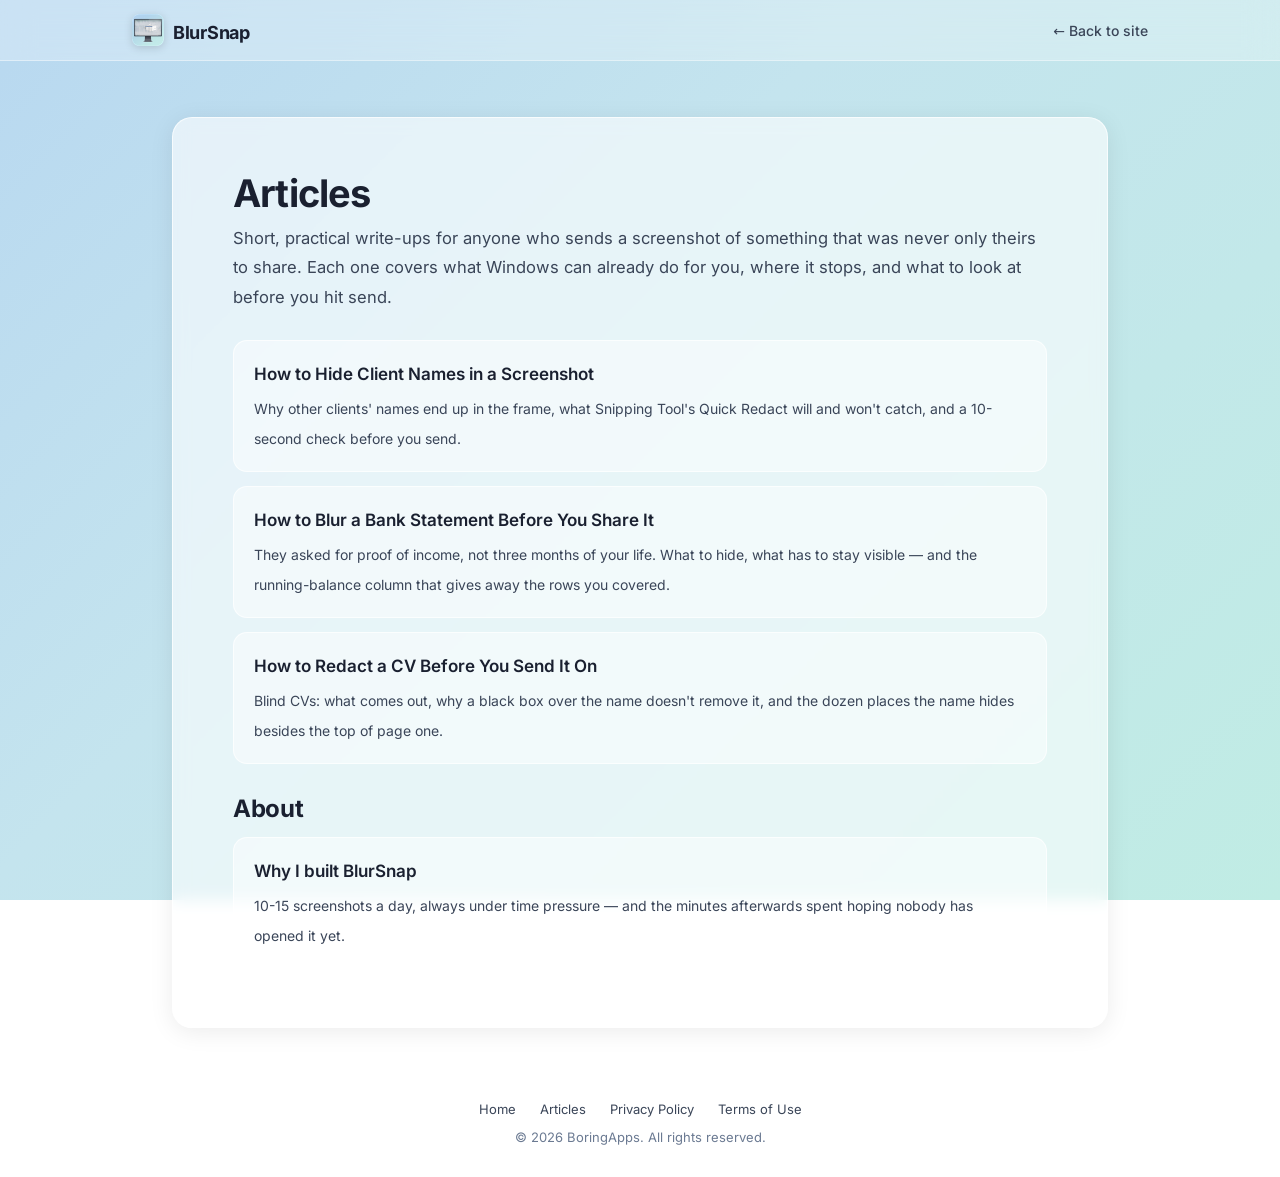
==== commit 115e5714: "Add files via upload" ====
--- a/articles.html
+++ b/articles.html
@@ -79,6 +79,13 @@
             stay visible — and the running-balance column that gives away the rows you covered.</span>
           </a>
         </li>
+        <li>
+          <a href="redact-cv-before-sending.html">
+            <strong>How to Redact a CV Before You Send It On</strong>
+            <span>Blind CVs: what comes out, why a black box over the name doesn't remove it,
+            and the dozen places the name hides besides the top of page one.</span>
+          </a>
+        </li>
       </ul>
 
       <!-- NOT LIVE YET — move each block above as its article is published
@@ -97,13 +104,6 @@
       <h2>By what you're sending</h2>
 
       <ul class="guide-list">
-        <li>
-          <a href="redact-cv-before-sending.html">
-            <strong>How to Redact a CV Before You Send It On</strong>
-            <span>Blind CVs: what comes out, why a black box over the name doesn't remove it,
-            and the dozen places the name hides besides the top of page one.</span>
-          </a>
-        </li>
         <li>
           <a href="hide-personal-data-chat-screenshot.html">
             <strong>How to Hide Personal Data in a Screenshot of a Chat or Inbox</strong>
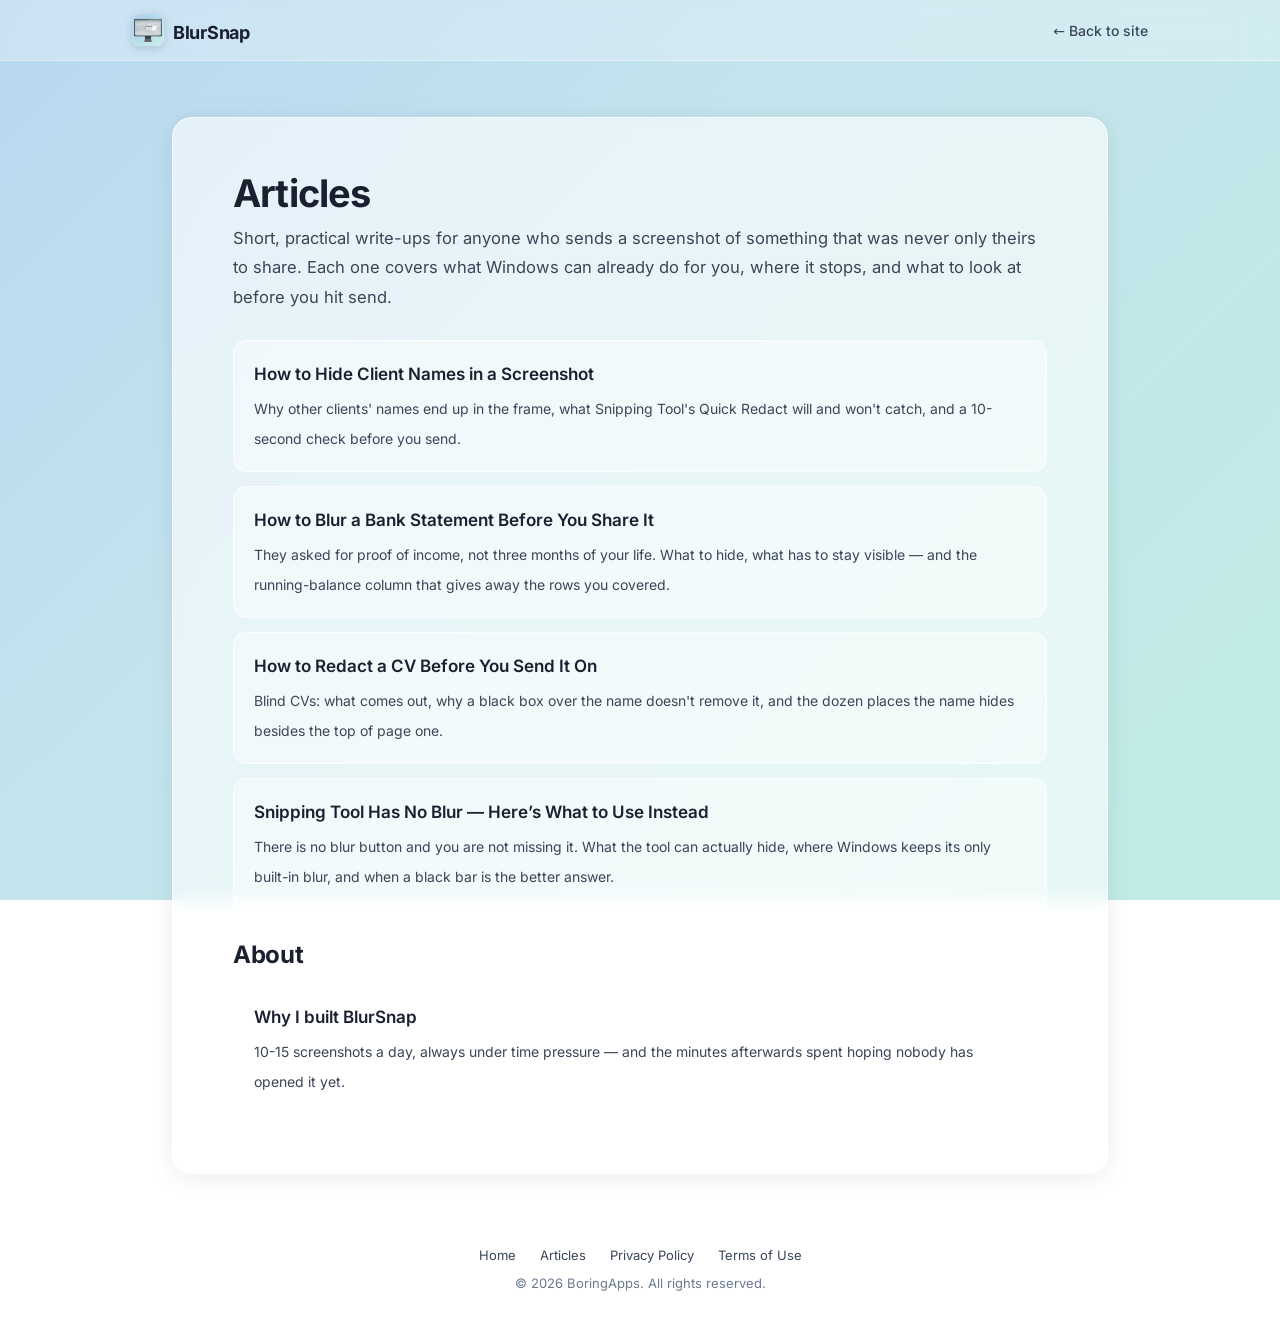
==== commit 98f991b2: "Add files via upload" ====
--- a/articles.html
+++ b/articles.html
@@ -86,7 +86,17 @@
             and the dozen places the name hides besides the top of page one.</span>
           </a>
         </li>
+        <li>
+          <a href="snipping-tool-blur.html">
+            <strong>Snipping Tool Has No Blur — Here&#8217;s What to Use Instead</strong>
+            <span>There is no blur button and you are not missing it. What the tool can actually hide,
+            where Windows keeps its only built-in blur, and when a black bar is the better answer.</span>
+          </a>
+        </li>
       </ul>
+
+      <!-- When redact-screenshot-windows.html goes live, this one moves down with it
+           under the "Tools" heading below — they are the two tool pieces. -->
 
       <!-- NOT LIVE YET — move each block above as its article is published
       <h2 style="margin-top:0;">Start here</h2>
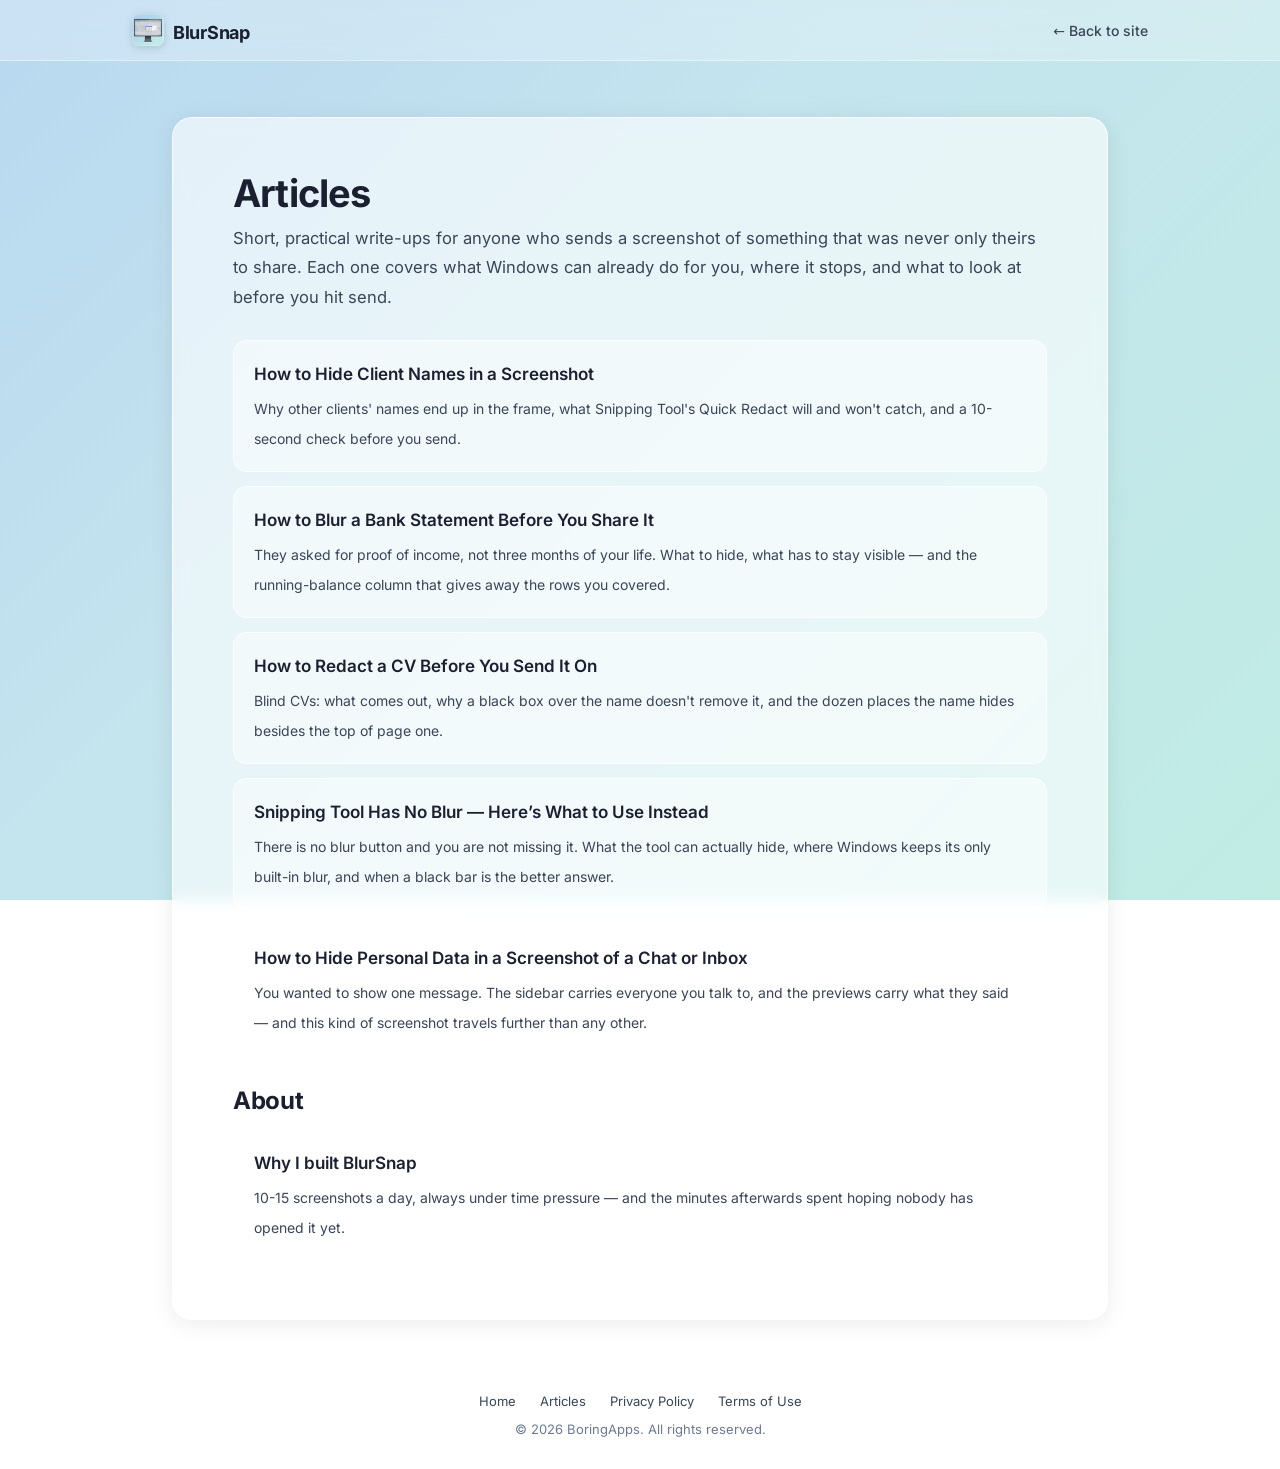
==== commit 76c25a19: "Add files via upload" ====
--- a/articles.html
+++ b/articles.html
@@ -93,6 +93,13 @@
             where Windows keeps its only built-in blur, and when a black bar is the better answer.</span>
           </a>
         </li>
+        <li>
+          <a href="hide-personal-data-chat-screenshot.html">
+            <strong>How to Hide Personal Data in a Screenshot of a Chat or Inbox</strong>
+            <span>You wanted to show one message. The sidebar carries everyone you talk to, and the previews
+            carry what they said — and this kind of screenshot travels further than any other.</span>
+          </a>
+        </li>
       </ul>
 
       <!-- When redact-screenshot-windows.html goes live, this one moves down with it
@@ -107,18 +114,6 @@
             <strong>How to Hide Sensitive Information in a Screenshot</strong>
             <span>The general one: where screenshots leak from, the three mistakes people make when hiding
             things, when a blur is enough and when it isn't, and a checklist that works on anything.</span>
-          </a>
-        </li>
-      </ul>
-
-      <h2>By what you're sending</h2>
-
-      <ul class="guide-list">
-        <li>
-          <a href="hide-personal-data-chat-screenshot.html">
-            <strong>How to Hide Personal Data in a Screenshot of a Chat or Inbox</strong>
-            <span>You wanted to show one message. The sidebar carries everyone you talk to, and the previews
-            carry what they said — and this kind of screenshot travels further than any other.</span>
           </a>
         </li>
       </ul>
--- a/article.css
+++ b/article.css
@@ -256,6 +256,8 @@
 .chat-conv b { display: block; color: #1a2030; white-space: nowrap; overflow: hidden; text-overflow: ellipsis; }
 .chat-conv .pv { display: block; color: #8a97ab; white-space: nowrap; overflow: hidden; text-overflow: ellipsis; }
 .chat-main { flex: 1; padding: 10px; display: flex; flex-direction: column; gap: 5px; }
+.chat-head { align-self: stretch; color: #1a2030; font-weight: 600; padding-bottom: 6px; border-bottom: 1px solid #eef1f6; }
+.chat-date { align-self: center; font-size: 12px; color: #8a97ab; padding: 1px 8px; border-radius: 9px; background: #f2f5f9; }
 .bubble { max-width: 80%; padding: 6px 9px; border-radius: 10px; background: #eef1f6; color: #55617a; }
 .bubble.me { align-self: flex-end; background: #e3edf7; }
 .bubble.pick { background: #fffbe6; color: #1a2030; }
